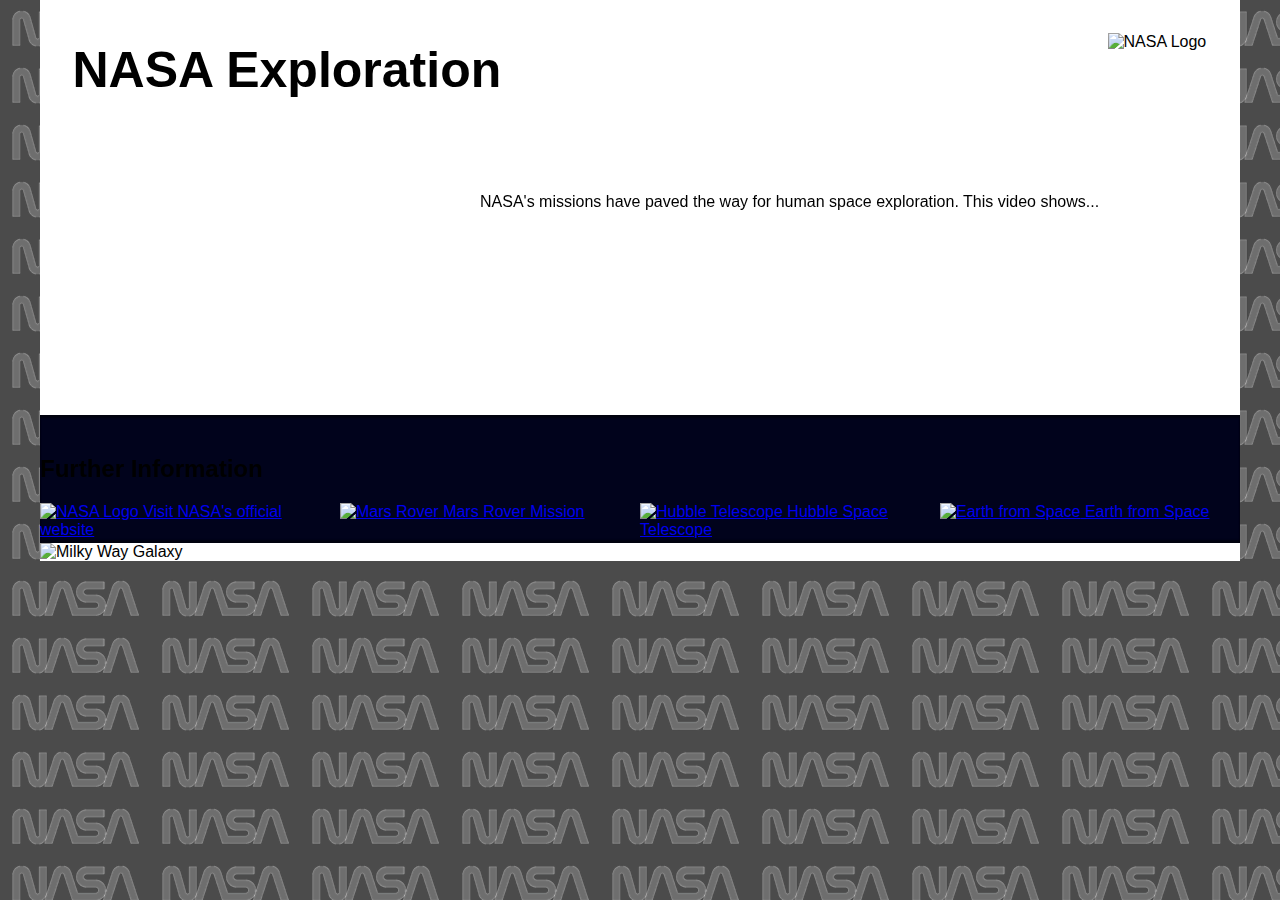
==== LR-5/index.html @ 101b42d7 "Add files via upload" ====
<!DOCTYPE html>
<html lang="en">
<head>
    <meta charset="UTF-8">
    <meta name="viewport" content="width=device-width, initial-scale=1.0">
    <title>NASA Exploration</title>
</head>
<body>

    <!-- Заголовок -->
    <header>
        <h1>NASA Exploration</h1>
        <img src="nasa-logo-small.png" alt="NASA Logo">
    </header>

    <!-- Основна стаття -->
    <article>
        <!-- Вбудоване відео -->
        <iframe width="400" height="225" src="https://www.youtube.com/embed/4czjS9h4Fpg" 
            title="YouTube video player" frameborder="0" allow="accelerometer; autoplay; clipboard-write; encrypted-media; gyroscope; picture-in-picture; web-share" allowfullscreen>
        </iframe>

        <p>NASA's missions have paved the way for human space exploration. This video shows...</p>
    </article>

    <!-- Додаткова інформація -->
    <div class="further-info">
        <h2>Further Information</h2>

        <a href="https://www.nasa.gov">
            <img src="nasa-logo.svg" alt="NASA Logo">
            Visit NASA's official website
        </a>

        <a href="https://mars.nasa.gov">
            <img srcset="mars-rover-120.png 120w, mars-rover-400.png 400w"
                sizes="(max-width: 500px) 120px, 400px"
                src="mars-rover-400.png" alt="Mars Rover">
            Mars Rover Mission
        </a>

        <a href="https://www.nasa.gov/mission_pages/hubble">
            <img srcset="hubble-telescope-120.png 120w, hubble-telescope-400.png 400w"
                sizes="(max-width: 500px) 120px, 400px"
                src="hubble-telescope-400.png" alt="Hubble Telescope">
            Hubble Space Telescope
        </a>

        <a href="https://earthobservatory.nasa.gov">
            <img srcset="earth-from-space-120.png 120w, earth-from-space-400.png 400w"
                sizes="(max-width: 500px) 120px, 400px"
                src="earth-from-space-400.png" alt="Earth from Space">
            Earth from Space
        </a>
    </div>

    <!-- Художнє зображення космосу -->
    <div class="space-image">
        <picture>
            <source media="(max-width: 600px)" srcset="milky-way-portrait.jpeg">
            <img src="milky-way-landscape.jpeg" alt="Milky Way Galaxy">
        </picture>
    </div>

</body>
</html>



    <style>
      /* header and body setup */

      html {
        font-family: 'Open Sans', sans-serif;
        background: url(pattern.png);
      }

      body {
        width: 100%;
        max-width: 1200px;
        margin: 0 auto;
        background-color: white;
        position: relative;
      }

      /* Header styling */

      header {
        height: 150px;
      }

      header img {
        width: 100px;
        position: absolute;
        right: 32.5px;
        top: 32.5px;
      }

      h1 {
        font-size: 50px;
        line-height: 140px;
        margin: 0 0 0 32.5px;
      }

      /* main section and video styling */

      main {
        background: #ccc;
      }

      article {
        padding: 20px;
      }

      h2 {
        margin-top: 0;
      }

      p {
        line-height: 2;
      }

      iframe {
        float: left;
        margin: 0 20px 20px 0;
        max-width: 100%;
      }

      /* further info links */

      .further-info {
        clear: left;
        padding: 40px 0;
        background: #01031C;
        box-shadow: inset 0 3px 2px rgba(0,0,0,0.5),
                    inset 0 -3px 2px rgba(0,0,0,0.5);
      }

      .further-info a {
        width: 25%;
        display: block;
        float: left;
      }

      .further-info img {
        max-width: 100%;
      }

      .clearfix {
        clear: both;
      }

      /* Space image */

      .space-image img {
        display: block;
        max-width: 100%;
      }
    </style>
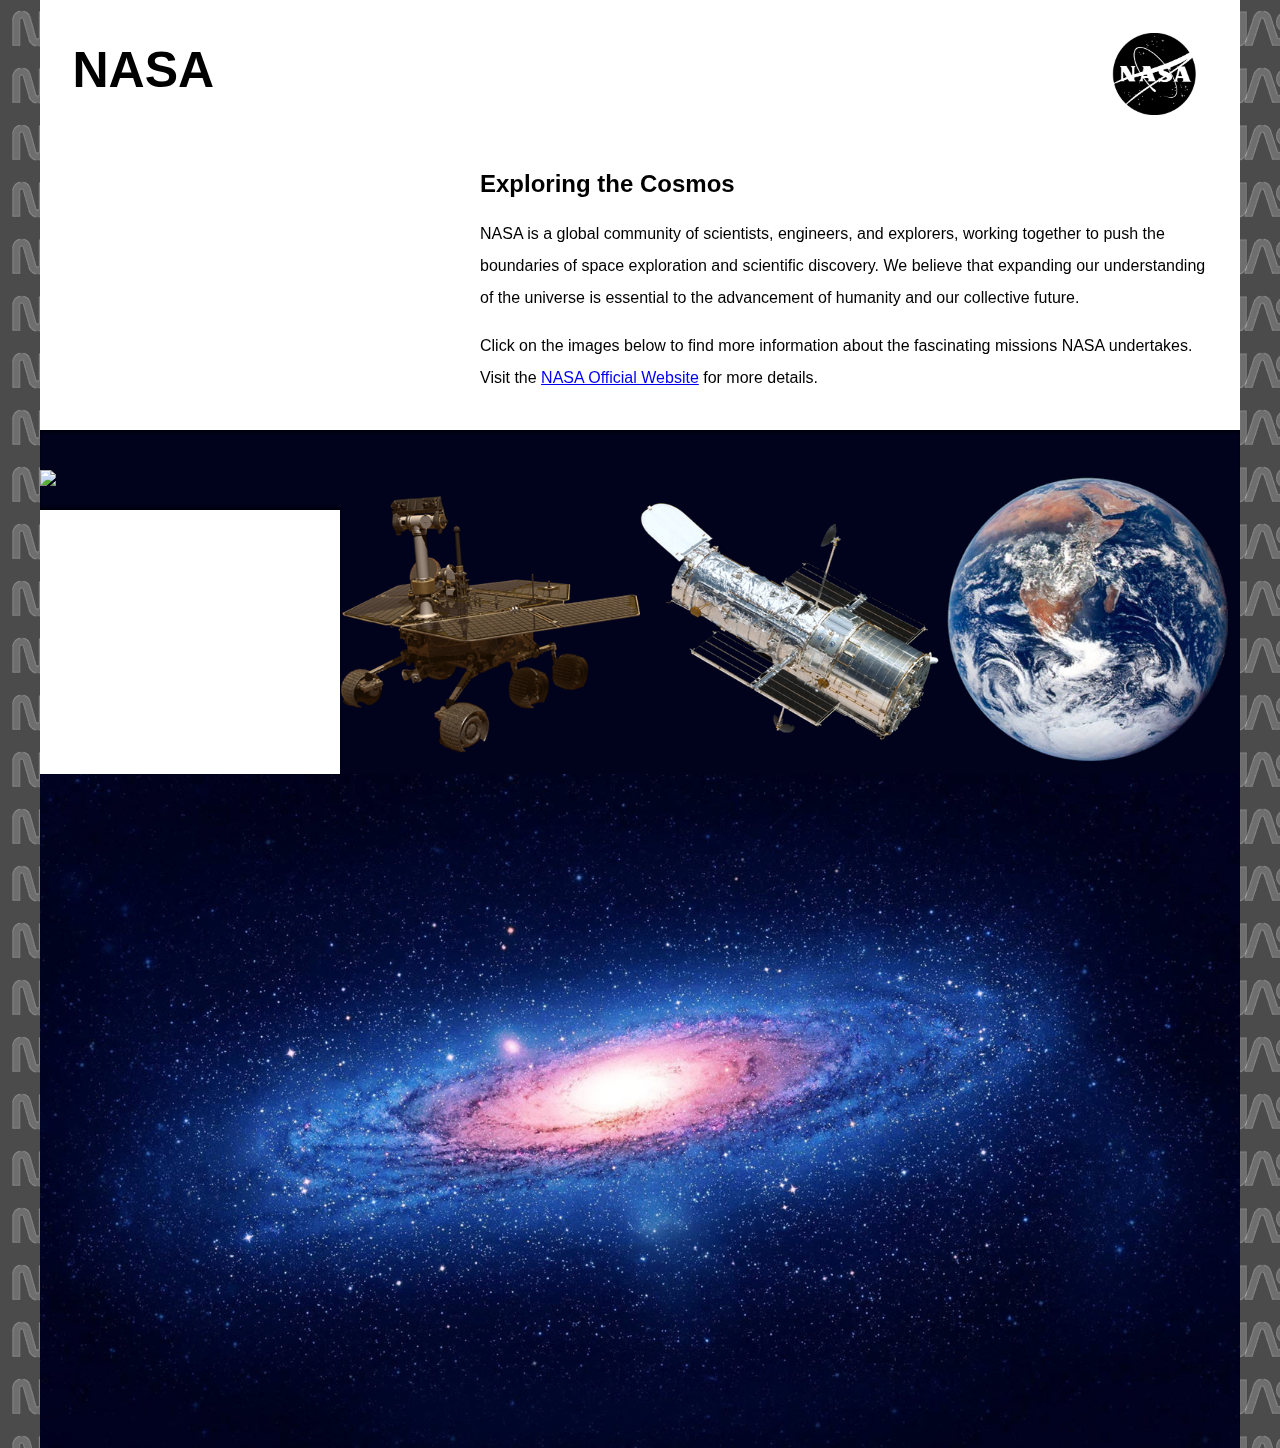
==== commit 4478bd7a: "index.html" ====
--- a/LR-5/index.html
+++ b/LR-5/index.html
@@ -6,68 +6,7 @@
     <title>NASA Exploration</title>
 </head>
 <body>
-
-    <!-- Заголовок -->
-    <header>
-        <h1>NASA Exploration</h1>
-        <img src="nasa-logo-small.png" alt="NASA Logo">
-    </header>
-
-    <!-- Основна стаття -->
-    <article>
-        <!-- Вбудоване відео -->
-        <iframe width="400" height="225" src="https://www.youtube.com/embed/4czjS9h4Fpg" 
-            title="YouTube video player" frameborder="0" allow="accelerometer; autoplay; clipboard-write; encrypted-media; gyroscope; picture-in-picture; web-share" allowfullscreen>
-        </iframe>
-
-        <p>NASA's missions have paved the way for human space exploration. This video shows...</p>
-    </article>
-
-    <!-- Додаткова інформація -->
-    <div class="further-info">
-        <h2>Further Information</h2>
-
-        <a href="https://www.nasa.gov">
-            <img src="nasa-logo.svg" alt="NASA Logo">
-            Visit NASA's official website
-        </a>
-
-        <a href="https://mars.nasa.gov">
-            <img srcset="mars-rover-120.png 120w, mars-rover-400.png 400w"
-                sizes="(max-width: 500px) 120px, 400px"
-                src="mars-rover-400.png" alt="Mars Rover">
-            Mars Rover Mission
-        </a>
-
-        <a href="https://www.nasa.gov/mission_pages/hubble">
-            <img srcset="hubble-telescope-120.png 120w, hubble-telescope-400.png 400w"
-                sizes="(max-width: 500px) 120px, 400px"
-                src="hubble-telescope-400.png" alt="Hubble Telescope">
-            Hubble Space Telescope
-        </a>
-
-        <a href="https://earthobservatory.nasa.gov">
-            <img srcset="earth-from-space-120.png 120w, earth-from-space-400.png 400w"
-                sizes="(max-width: 500px) 120px, 400px"
-                src="earth-from-space-400.png" alt="Earth from Space">
-            Earth from Space
-        </a>
-    </div>
-
-    <!-- Художнє зображення космосу -->
-    <div class="space-image">
-        <picture>
-            <source media="(max-width: 600px)" srcset="milky-way-portrait.jpeg">
-            <img src="milky-way-landscape.jpeg" alt="Milky Way Galaxy">
-        </picture>
-    </div>
-
-</body>
-</html>
-
-
-
-    <style>
+        <style>
       /* header and body setup */
 
       html {
@@ -140,6 +79,7 @@
         width: 25%;
         display: block;
         float: left;
+        background-color: #01031C;
       }
 
       .further-info img {
@@ -155,5 +95,69 @@
       .space-image img {
         display: block;
         max-width: 100%;
+        background-color: red;
       }
-    </style>+    </style>
+
+    <!-- Заголовок -->
+    <header>
+        <h1>NASA</h1>
+        <img src="images/nasa-logo-small.png" alt="NASA Logo">
+    </header>
+
+    <!-- Основна стаття -->
+    <article>
+        <!-- Вбудоване відео -->
+        <iframe width="400" height="225" src="https://www.youtube.com/embed/4czjS9h4Fpg" 
+            title="YouTube video player" frameborder="0" allow="accelerometer; autoplay; clipboard-write; encrypted-media; gyroscope; picture-in-picture; web-share" allowfullscreen>
+        </iframe>
+
+        <h2>Exploring the Cosmos</h2>
+
+        <p>NASA is a global community of scientists, engineers, and explorers, working together to push the boundaries of space exploration and scientific discovery. We believe that expanding our understanding of the universe is essential to the advancement of humanity and our collective future.</p>
+
+        <p>Click on the images below to find more information about the fascinating missions NASA undertakes. Visit the <a href="https://www.nasa.gov/">NASA Official Website</a> for more details.</p>
+
+    </article>
+
+    <!-- Додаткова інформація -->
+    <div class="further-info">
+
+        <a href="https://mars.nasa.gov">
+            <img srcset="images/nasa-logo.png 120w, images/nasa-logo.png 400w"
+                sizes="(max-width: 500px) 120px, 400px"
+                src="images/nasa-logo.png" >
+        </a>
+
+        <a href="https://mars.nasa.gov">
+            <img srcset="images/mars-rover-120.png 120w, images/mars-rover-400.png 400w"
+                sizes="(max-width: 500px) 120px, 400px"
+                src="images/mars-rover-400.png" >
+        </a>
+
+        <a href="https://www.nasa.gov/mission_pages/hubble">
+            <img srcset="images/hubble-telescope-120.png 120w, images/hubble-telescope-400.png 400w"
+                sizes="(max-width: 500px) 120px, 400px"
+                src="images/hubble-telescope-400.png" alt="Hubble Telescope">
+        </a>
+
+        <a href="https://earthobservatory.nasa.gov">
+            <img srcset="images/earth-from-space-120.png 120w, images/earth-from-space-400.png 400w"
+                sizes="(max-width: 500px) 120px, 400px"
+                src="images/earth-from-space-400.png" alt="Earth from Space">
+        </a>
+    </div>
+
+    <!-- Художнє зображення космосу -->
+    <div class="space-image">
+        <picture>
+            <source media="(max-width: 600px)" srcset="milky-way-portrait.jpeg">
+            <img src="images/milky-way-landscape.jpeg" alt="Milky Way Galaxy">
+        </picture>
+    </div>
+
+</body>
+</html>
+
+
+
